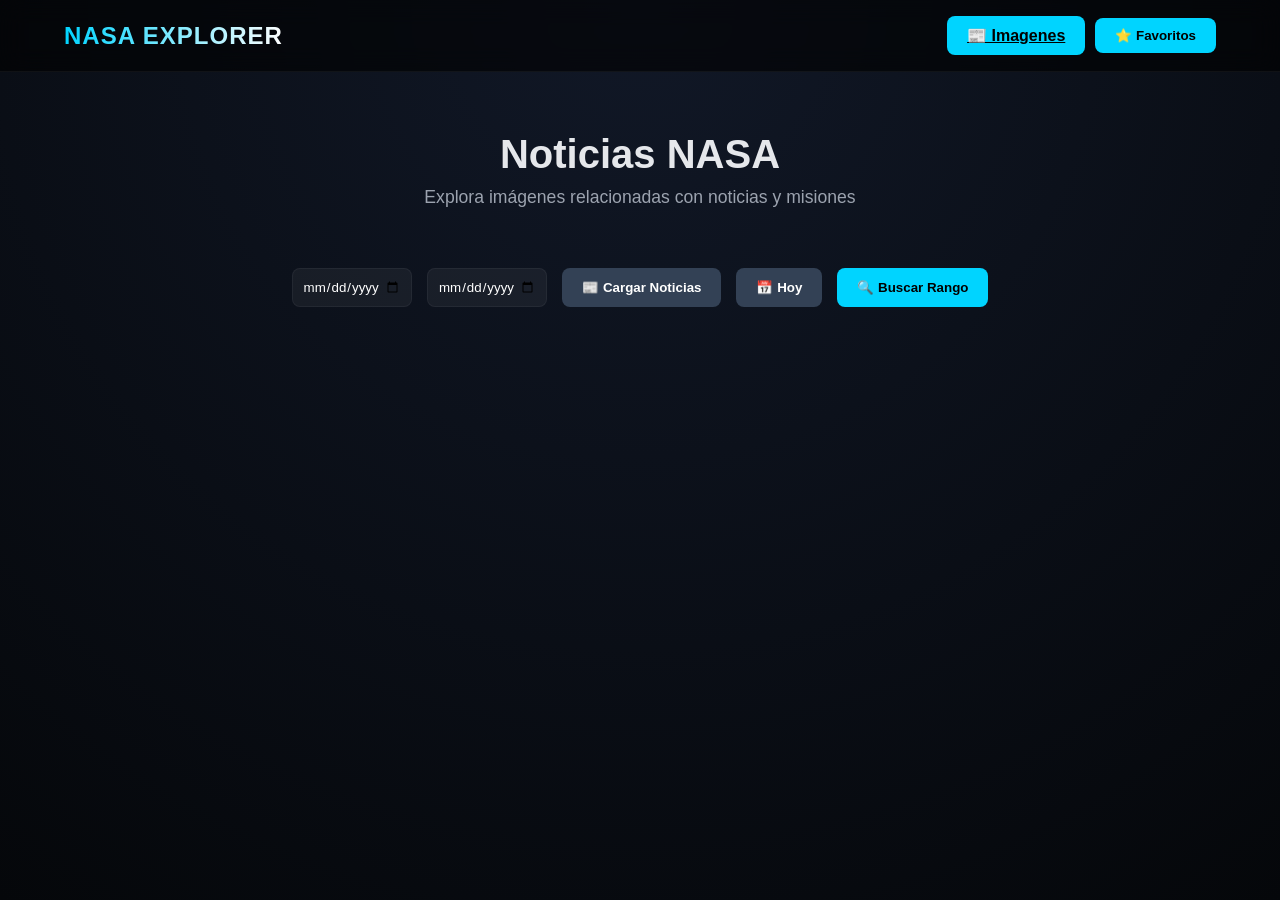
==== satellites.html @ adb0e43c "feat: add news section and modal functionality; update styles" ====
<!DOCTYPE html>
<html lang="es">
<head>
    <meta charset="UTF-8">
    <meta name="viewport" content="width=device-width, initial-scale=1.0">
    <title>NASA Space Explorer | Noticias</title>
    <link rel="stylesheet" href="styles.css">
</head>
<body>

<nav>
  <h1>NASA Explorer</h1>
  <div style="display:flex; gap:10px; align-items:center;">
    <a class="btn btn-primary" href="index.html">📰 Imagenes</a>
    <button class="btn btn-primary" onclick="showFavorites()">⭐ Favoritos</button>
  </div>
</nav>

<section class="hero">
  <h2>Noticias NASA</h2>
  <p>Explora imágenes relacionadas con noticias y misiones</p>
</section>

<div class="controls">
  <input type="date" id="start" aria-label="Fecha inicio" title="Fecha inicio">
  <input type="date" id="end" aria-label="Fecha fin" title="Fecha fin">
  <button class="btn btn-primary" style="background:#334155; color:white;" id="loadAll">📰 Cargar Noticias</button>
  <button class="btn btn-primary" style="background:#334155; color:white;" id="loadToday">📅 Hoy</button>
  <button class="btn btn-primary" id="searchRange">🔍 Buscar Rango</button>
</div>

<div id="statusContainer"></div>
<div class="gallery" id="gallery"></div>

<div class="modal" id="modal">
  <div class="modal-content">
    <button class="close-btn" id="closeModalBtn">✕</button>
    <div id="modalBody" class="modal-body"></div>
  </div>
</div>

<div class="toast" id="toast"></div>

<script src="satellites.js"></script>
</body>
</html>
---- styles.css ----
:root {
    --primary: #00d4ff;
    --accent: #ff007a;
    --bg: #05070a;
    --card-bg: rgba(17, 24, 39, 0.7);
    --text: #e5e7eb;
    --glass: rgba(255, 255, 255, 0.05);
}

* {
    margin: 0;
    padding: 0;
    box-sizing: border-box;
    font-family: 'Segoe UI', Roboto, Helvetica, Arial, sans-serif;
}

body {
    background: radial-gradient(circle at top, #111827 0%, #05070a 100%);
    color: var(--text);
    min-height: 100vh;
    overflow-x: hidden;
}

/* ===== Header & Nav ===== */
nav {
    display: flex;
    justify-content: space-between;
    align-items: center;
    padding: 1rem 5%;
    background: rgba(0, 0, 0, 0.6);
    -webkit-backdrop-filter: blur(12px);
    backdrop-filter: blur(12px);
    position: sticky;
    top: 0;
    z-index: 100;
    border-bottom: 1px solid var(--glass);
}

nav h1 {
    font-size: 1.5rem;
    font-weight: 800;
    background: linear-gradient(90deg, var(--primary), #fff);
    -webkit-background-clip: text;
    background-clip: text;
    -webkit-text-fill-color: transparent;
    text-transform: uppercase;
    letter-spacing: 1px;
}

.btn {
    padding: 10px 20px;
    border-radius: 8px;
    border: none;
    cursor: pointer;
    font-weight: 600;
    transition: all 0.3s ease;
    display: flex;
    align-items: center;
    gap: 8px;
}

.btn-primary { background: var(--primary); color: #000; }
.btn-primary:hover { background: #fff; transform: translateY(-2px); }

/* ===== Hero Section ===== */
.hero {
    text-align: center;
    padding: 60px 20px;
    animation: fadeIn 1s ease;
}

.hero h2 { font-size: 2.5rem; margin-bottom: 10px; }
.hero p { color: #9ca3af; font-size: 1.1rem; }

/* ===== Controls ===== */
.controls {
    display: flex;
    justify-content: center;
    flex-wrap: wrap;
    gap: 15px;
    margin-bottom: 40px;
    padding: 0 20px;
}

input[type="date"] {
    background: var(--glass);
    border: 1px solid var(--glass);
    color: white;
    padding: 10px;
    border-radius: 8px;
    outline: none;
}

/* ===== Gallery Grid ===== */
.gallery {
    display: grid;
    grid-template-columns: repeat(auto-fill, minmax(320px, 1fr));
    gap: 30px;
    padding: 0 5% 50px;
}

.card {
    background: var(--card-bg);
    -webkit-backdrop-filter: blur(10px);
    backdrop-filter: blur(10px);
    border-radius: 20px;
    border: 1px solid var(--glass);
    overflow: hidden;
    transition: 0.4s cubic-bezier(0.175, 0.885, 0.32, 1.275);
    cursor: pointer;
    display: flex;
    flex-direction: column;
    animation: slideUp 0.6s ease forwards;
}

.card:hover {
    transform: translateY(-12px);
    border-color: var(--primary);
    box-shadow: 0 20px 40px rgba(0, 212, 255, 0.15);
}

.card-img-container {
    width: 100%;
    height: 220px;
    overflow: hidden;
}

.card img {
    width: 100%;
    height: 100%;
    object-fit: cover;
    transition: 0.5s;
}

.card:hover img { transform: scale(1.1); }

.card-content { padding: 20px; }
.card h3 { font-size: 1.1rem; margin-bottom: 8px; color: #fff; }
.card small { color: var(--primary); font-weight: bold; }
.card .card-description { color: #cbd5e1; margin-top: 6px; line-height: 1.4; }
.text-accent { color: var(--primary); font-weight: bold; }
.modal-title { margin: 10px 0; }
.modal-text { line-height: 1.6; color: #cbd5e1; margin-bottom: 20px; }

/* ===== Modal ===== */
.modal {
    position: fixed;
    inset: 0;
    background: rgba(0,0,0,0.9);
    display: flex;
    justify-content: center;
    align-items: center;
    opacity: 0;
    visibility: hidden;
    pointer-events: none;
    transition: opacity 0.3s ease, visibility 0s linear 0.3s;
    z-index: 1000;
    padding: 20px;
}

.modal.active { 
    opacity: 1; 
    visibility: visible;
    pointer-events: all; 
    transition: opacity 0.3s ease;
}

.modal-content {
    background: #0f172a;
    width: 100%;
    max-width: 900px;
    border-radius: 20px;
    position: relative;
    max-height: 90vh;
    overflow-y: auto;
    border: 1px solid var(--glass);
}

.modal-body { padding: 30px; }
.modal-body img { width: 100%; border-radius: 12px; margin: 20px 0; }
.close-btn {
    position: absolute;
    top: 20px;
    right: 20px;
    background: rgba(255,255,255,0.1);
    border: none;
    color: white;
    width: 40px;
    height: 40px;
    border-radius: 50%;
    cursor: pointer;
    font-size: 20px;
    z-index: 10;
}

/* ===== Animations ===== */
@keyframes fadeIn { from { opacity: 0; } to { opacity: 1; } }
@keyframes slideUp { 
    from { opacity: 0; transform: translateY(30px); } 
    to { opacity: 1; transform: translateY(0); } 
}

/* ===== Toast ===== */
.toast {
    position: fixed;
    bottom: 30px;
    left: 50%;
    transform: translateX(-50%);
    background: var(--primary);
    color: #000;
    padding: 12px 30px;
    border-radius: 50px;
    font-weight: bold;
    box-shadow: 0 10px 20px rgba(0,0,0,0.3);
    opacity: 0;
    transition: 0.4s;
    z-index: 2000;
}

.toast.show { opacity: 1; bottom: 50px; }

/* Loader */
.loader {
    text-align: center;
    padding: 50px;
    font-size: 1.2rem;
    color: var(--primary);
}
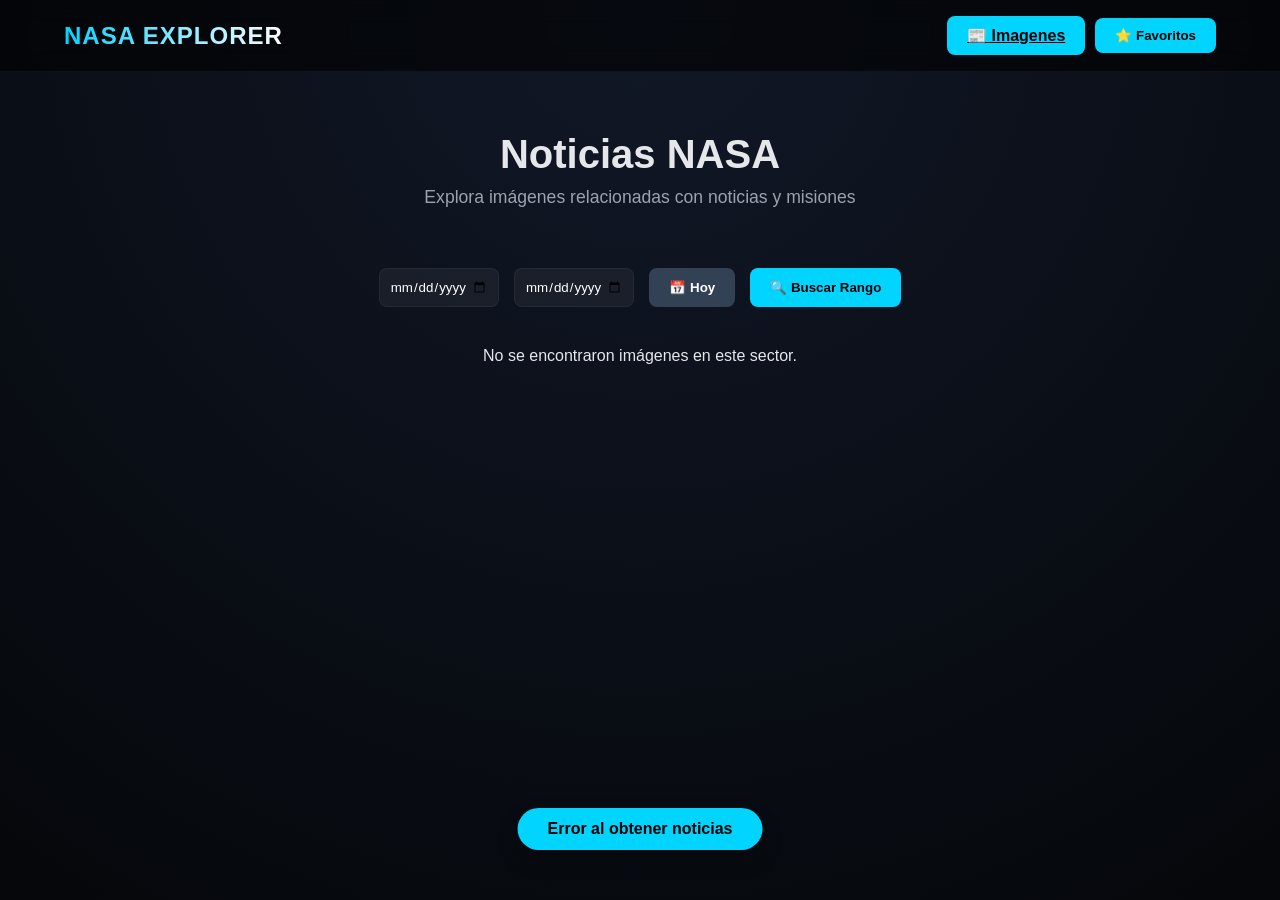
==== commit a8f7ea39: "feat: update README and implement news loading functionality in satellites view" ====
--- a/satellites.html
+++ b/satellites.html
@@ -24,7 +24,6 @@
 <div class="controls">
   <input type="date" id="start" aria-label="Fecha inicio" title="Fecha inicio">
   <input type="date" id="end" aria-label="Fecha fin" title="Fecha fin">
-  <button class="btn btn-primary" style="background:#334155; color:white;" id="loadAll">📰 Cargar Noticias</button>
   <button class="btn btn-primary" style="background:#334155; color:white;" id="loadToday">📅 Hoy</button>
   <button class="btn btn-primary" id="searchRange">🔍 Buscar Rango</button>
 </div>
